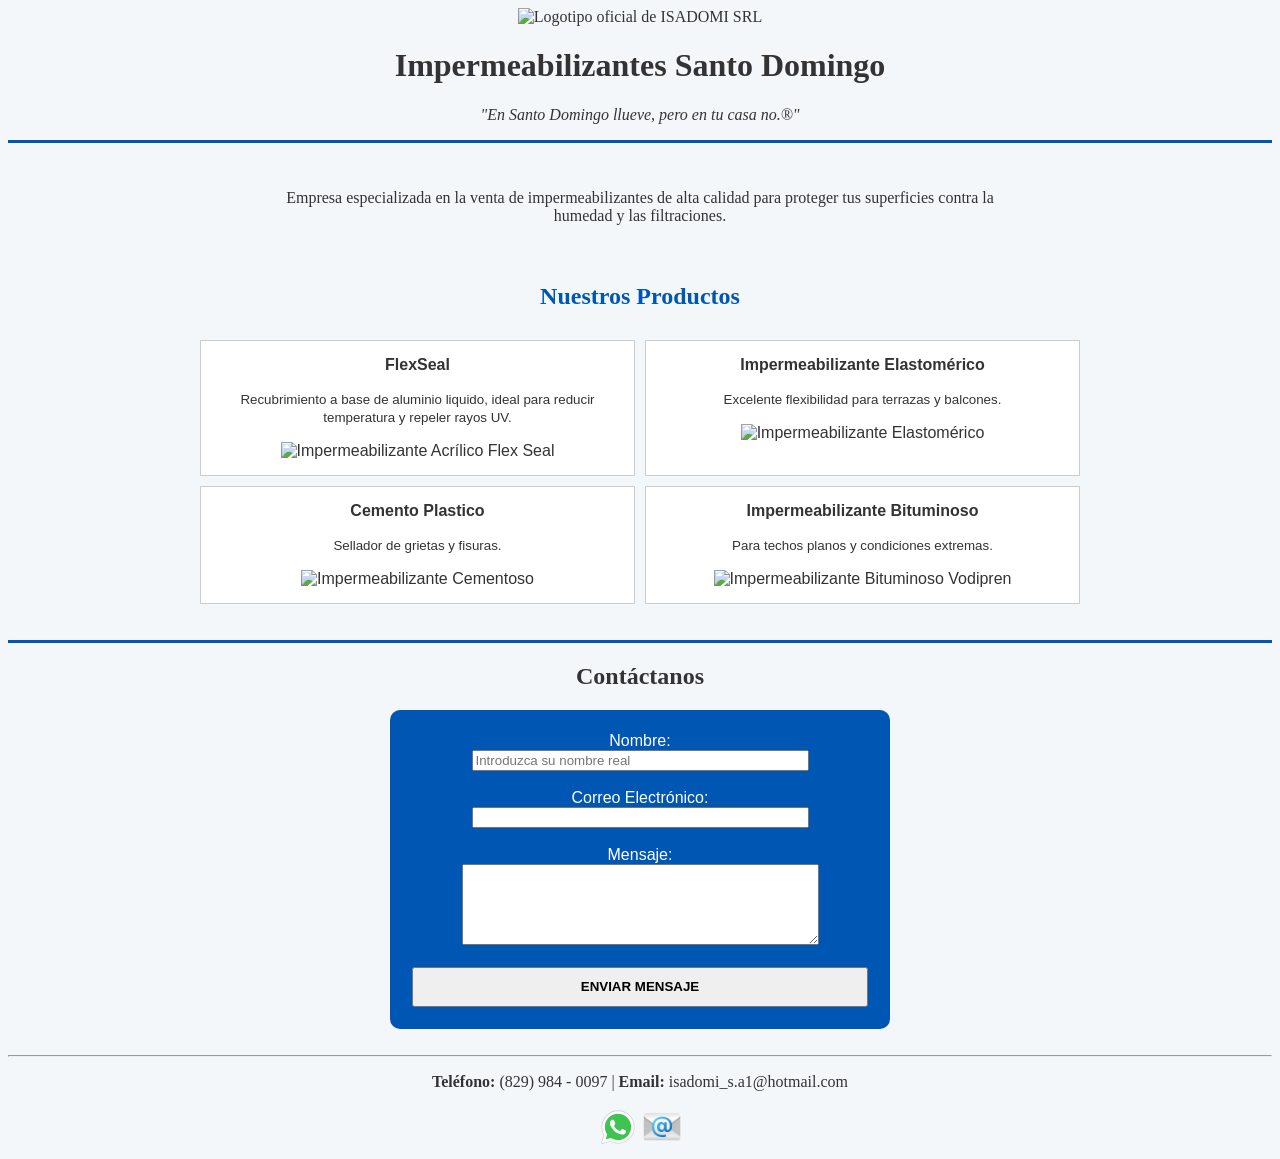
==== index.html @ 2c36d173 "Update product descriptions and images in index.html" ====
<!DOCTYPE html>
<html lang="es">
<head>
    <meta charset="UTF-8" />
    <meta name="viewport" content="width=device-width, initial-scale=1.0" />
    <title>ISADOMI SRL | Catálogo de Productos</title>
</head>
<body bgcolor="#F4F7F9" text="#333333">

    <header align="center">
        <img src="PRODUCTOS Y LOGO/LOGO ISADOMI.png" alt="Logotipo oficial de ISADOMI SRL" width="350" />
        <h1>Impermeabilizantes Santo Domingo</h1>
        <p><i>"En Santo Domingo llueve, pero en tu casa no.®"</i></p>
    </header>
    
    <hr color="#0056b3" size="3" />

    <main>
        <section align="center">
            <table width="800" align="center" cellpadding="20">
                <tr>
                    <td>
                        <p align="center">
                            Empresa especializada en la venta de impermeabilizantes de alta calidad para proteger tus superficies contra la humedad y las filtraciones.
                        </p>
                    </td>
                </tr>
            </table>
        </section>

        <h2 align="center"><font color="#0056b3">Nuestros Productos</font></h2>

        <table width="900" align="center" border="0" cellpadding="15" cellspacing="10">
            <tr>
                <td width="50%" bgcolor="#FFFFFF" align="center" valign="top" style="border: 1px solid #CCCCCC;">
                    <font face="Arial">
                        <strong>FlexSeal</strong>
                        <p><small>Recubrimiento a base de aluminio liquido, ideal para reducir temperatura y repeler rayos UV.</small></p>
                        <img src="PRODUCTOS Y LOGO/Flex-Seal-Aluminio.jpg" alt="Impermeabilizante Acrílico Flex Seal" height="180" />
                    </font>
                </td>
                <td width="50%" bgcolor="#FFFFFF" align="center" valign="top" style="border: 1px solid #CCCCCC;">
                    <font face="Arial">
                        <strong>Impermeabilizante Elastomérico</strong>
                        <p><small>Excelente flexibilidad para terrazas y balcones.</small></p>
                        <img src="PRODUCTOS Y LOGO/Copia de Unknown.jpeg" alt="Impermeabilizante Elastomérico" height="180" />
                    </font>
                </td>
            </tr>
            <tr>
                <td width="50%" bgcolor="#FFFFFF" align="center" valign="top" style="border: 1px solid #CCCCCC;">
                    <font face="Arial">
                        <strong>Cemento Plastico</strong>
                        <p><small>Sellador de grietas y fisuras.</small></p>
                        <img src="PRODUCTOS Y LOGO/Cemento-Plastico.jpg" alt="Impermeabilizante Cementoso" height="180" />
                    </font>
                </td>
                <td width="50%" bgcolor="#FFFFFF" align="center" valign="top" style="border: 1px solid #CCCCCC;">
                    <font face="Arial">
                        <strong>Impermeabilizante Bituminoso</strong>
                        <p><small>Para techos planos y condiciones extremas.</small></p>
                        <img src="PRODUCTOS Y LOGO/Vodipren-90.jpg" alt="Impermeabilizante Bituminoso Vodipren" height="180" />
                    </font>
                </td>
            </tr>
        </table>

        <br />
        <hr color="#0056b3" size="3" />

        <section align="center">
            <h2>Contáctanos</h2>
            <table bgcolor="#0056b3" width="500" align="center" cellpadding="20" style="border-radius: 10px;">
                <tr>
                    <td>
                        <font color="#FFFFFF" face="Arial">
                            <form action="procesar.php" method="post">
                                <label for="nombre">Nombre:</label><br />
                                <input type="text" id="nombre" name="nombre" placeholder="Introduzca su nombre real"

                                    size="40" required /><br /><br />

                                <label for="correo">Correo Electrónico:</label><br />
                                <input type="email" id="correo" name="correo" size="40" required /><br /><br />

                                <label for="mensaje">Mensaje:</label><br />
                                <textarea id="mensaje" name="mensaje" rows="5" cols="42" required></textarea><br /><br />

                                <button type="submit" style="width: 100%; height: 40px; cursor: pointer;"><b>ENVIAR MENSAJE</b></button>
                            </form>
                        </font>
                    </td>
                </tr>
            </table>
        </section>
    </main>

    <br />
    <footer align="center">
        <hr />
        <p><strong>Teléfono: </strong>(829) 984 - 0097 | <strong>Email: </strong> isadomi_s.a1@hotmail.com</p>
        <a href="https://wa.me/18299840097"><img src="PRODUCTOS Y LOGO/icons8-whatsapp.svg" alt="WhatsApp" width="40" /></a>
        <a href="mailto:isadomi_s.a1@hotmail.com"><img src="PRODUCTOS Y LOGO/icons8-correo-electrónico-48.png" alt="Email" width="40" /></a>
    </footer>
</body>
</html>
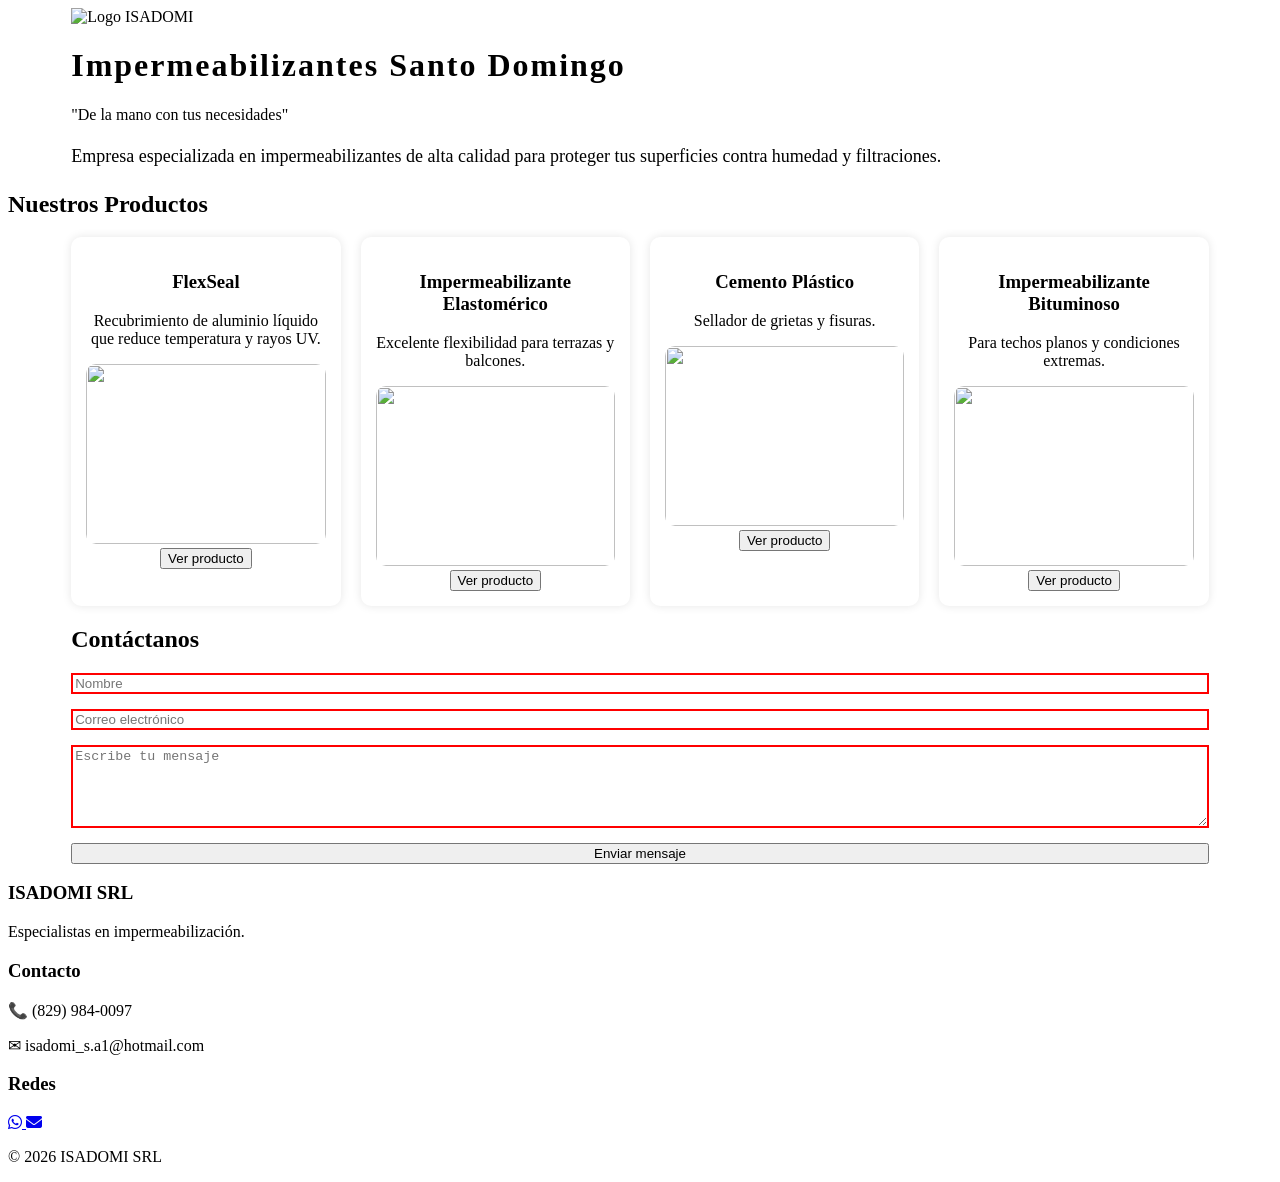
==== commit cbd733ae: "Update index.html" ====
--- a/index.html
+++ b/index.html
@@ -1,109 +1,223 @@
 <!DOCTYPE html>
 <html lang="es">
 <head>
-    <meta charset="UTF-8" />
-    <meta name="viewport" content="width=device-width, initial-scale=1.0" />
-    <title>ISADOMI SRL | Catálogo de Productos</title>
+<meta charset="UTF-8">
+<meta name="viewport" content="width=device-width, initial-scale=1.0">
+
+<title>ISADOMI SRL | Impermeabilizantes</title>
+
+<!-- Google Fonts -->
+<link href="https://fonts.googleapis.com/css2?family=Poppins:wght@300;500;700&display=swap" rel="stylesheet">
+
+<!-- FontAwesome -->
+<link rel="stylesheet" href="https://cdnjs.cloudflare.com/ajax/libs/font-awesome/6.5.0/css/all.min.css">
+
+<!-- CSS EXTERNO -->
+<link rel="stylesheet" href="estilos.css">
+
+<!-- CSS INTERNO -->
+<style>
+
+#logo{
+width:320px;
+animation: aparecer 2s ease-in-out;
+}
+
+h1{
+letter-spacing:2px;
+}
+
+.container{
+width:90%;
+margin:auto;
+}
+
+.productos{
+display:grid;
+grid-template-columns:repeat(auto-fit,minmax(250px,1fr));
+gap:20px;
+}
+
+.producto{
+background:white;
+padding:15px;
+border-radius:10px;
+box-shadow:0 0 10px rgba(0,0,0,0.1);
+text-align:center;
+}
+
+.producto img{
+width:100%;
+height:180px;
+object-fit:cover;
+border-radius:10px;
+}
+
+.form-grid{
+display:grid;
+gap:15px;
+}
+
+input:invalid, textarea:invalid{
+border:2px solid red;
+}
+
+input:valid{
+border:2px solid green;
+}
+
+@keyframes aparecer{
+from{opacity:0; transform:translateY(-20px);}
+to{opacity:1; transform:translateY(0);}
+}
+
+</style>
+
 </head>
-<body bgcolor="#F4F7F9" text="#333333">
-
-    <header align="center">
-        <img src="PRODUCTOS Y LOGO/LOGO ISADOMI.png" alt="Logotipo oficial de ISADOMI SRL" width="350" />
-        <h1>Impermeabilizantes Santo Domingo</h1>
-        <p><i>"En Santo Domingo llueve, pero en tu casa no.®"</i></p>
-    </header>
-    
-    <hr color="#0056b3" size="3" />
-
-    <main>
-        <section align="center">
-            <table width="800" align="center" cellpadding="20">
-                <tr>
-                    <td>
-                        <p align="center">
-                            Empresa especializada en la venta de impermeabilizantes de alta calidad para proteger tus superficies contra la humedad y las filtraciones.
-                        </p>
-                    </td>
-                </tr>
-            </table>
-        </section>
-
-        <h2 align="center"><font color="#0056b3">Nuestros Productos</font></h2>
-
-        <table width="900" align="center" border="0" cellpadding="15" cellspacing="10">
-            <tr>
-                <td width="50%" bgcolor="#FFFFFF" align="center" valign="top" style="border: 1px solid #CCCCCC;">
-                    <font face="Arial">
-                        <strong>FlexSeal</strong>
-                        <p><small>Recubrimiento a base de aluminio liquido, ideal para reducir temperatura y repeler rayos UV.</small></p>
-                        <img src="PRODUCTOS Y LOGO/Flex-Seal-Aluminio.jpg" alt="Impermeabilizante Acrílico Flex Seal" height="180" />
-                    </font>
-                </td>
-                <td width="50%" bgcolor="#FFFFFF" align="center" valign="top" style="border: 1px solid #CCCCCC;">
-                    <font face="Arial">
-                        <strong>Impermeabilizante Elastomérico</strong>
-                        <p><small>Excelente flexibilidad para terrazas y balcones.</small></p>
-                        <img src="PRODUCTOS Y LOGO/Copia de Unknown.jpeg" alt="Impermeabilizante Elastomérico" height="180" />
-                    </font>
-                </td>
-            </tr>
-            <tr>
-                <td width="50%" bgcolor="#FFFFFF" align="center" valign="top" style="border: 1px solid #CCCCCC;">
-                    <font face="Arial">
-                        <strong>Cemento Plastico</strong>
-                        <p><small>Sellador de grietas y fisuras.</small></p>
-                        <img src="PRODUCTOS Y LOGO/Cemento-Plastico.jpg" alt="Impermeabilizante Cementoso" height="180" />
-                    </font>
-                </td>
-                <td width="50%" bgcolor="#FFFFFF" align="center" valign="top" style="border: 1px solid #CCCCCC;">
-                    <font face="Arial">
-                        <strong>Impermeabilizante Bituminoso</strong>
-                        <p><small>Para techos planos y condiciones extremas.</small></p>
-                        <img src="PRODUCTOS Y LOGO/Vodipren-90.jpg" alt="Impermeabilizante Bituminoso Vodipren" height="180" />
-                    </font>
-                </td>
-            </tr>
-        </table>
-
-        <br />
-        <hr color="#0056b3" size="3" />
-
-        <section align="center">
-            <h2>Contáctanos</h2>
-            <table bgcolor="#0056b3" width="500" align="center" cellpadding="20" style="border-radius: 10px;">
-                <tr>
-                    <td>
-                        <font color="#FFFFFF" face="Arial">
-                            <form action="procesar.php" method="post">
-                                <label for="nombre">Nombre:</label><br />
-                                <input type="text" id="nombre" name="nombre" placeholder="Introduzca su nombre real"
-
-                                    size="40" required /><br /><br />
-
-                                <label for="correo">Correo Electrónico:</label><br />
-                                <input type="email" id="correo" name="correo" size="40" required /><br /><br />
-
-                                <label for="mensaje">Mensaje:</label><br />
-                                <textarea id="mensaje" name="mensaje" rows="5" cols="42" required></textarea><br /><br />
-
-                                <button type="submit" style="width: 100%; height: 40px; cursor: pointer;"><b>ENVIAR MENSAJE</b></button>
-                            </form>
-                        </font>
-                    </td>
-                </tr>
-            </table>
-        </section>
-    </main>
-
-    <br />
-    <footer align="center">
-        <hr />
-        <p><strong>Teléfono: </strong>(829) 984 - 0097 | <strong>Email: </strong> isadomi_s.a1@hotmail.com</p>
-        <a href="https://wa.me/18299840097"><img src="PRODUCTOS Y LOGO/icons8-whatsapp.svg" alt="WhatsApp" width="40" /></a>
-        <a href="mailto:isadomi_s.a1@hotmail.com"><img src="PRODUCTOS Y LOGO/icons8-correo-electrónico-48.png" alt="Email" width="40" /></a>
-    </footer>
+
+<body>
+
+<header class="container header-flex">
+
+<img id="logo" src="PRODUCTOS Y LOGO/LOGO ISADOMI.png" alt="Logo ISADOMI">
+
+<div>
+<h1>Impermeabilizantes Santo Domingo</h1>
+<p>"De la mano con tus necesidades"</p>
+</div>
+
+</header>
+
+
+<section class="container intro">
+
+<p style="font-size:18px; line-height:1.6;">
+Empresa especializada en impermeabilizantes de alta calidad para proteger tus superficies contra humedad y filtraciones.
+</p>
+
+</section>
+
+
+<h2 class="titulo-seccion">Nuestros Productos</h2>
+
+
+<section class="container productos">
+
+<div class="producto">
+
+<h3>FlexSeal</h3>
+
+<p>Recubrimiento de aluminio líquido que reduce temperatura y rayos UV.</p>
+
+<img src="PRODUCTOS Y LOGO/Flex-Seal-Aluminio.jpg">
+
+<button class="button">Ver producto</button>
+
+</div>
+
+
+<div class="producto">
+
+<h3>Impermeabilizante Elastomérico</h3>
+
+<p>Excelente flexibilidad para terrazas y balcones.</p>
+
+<img src="PRODUCTOS Y LOGO/Copia de Unknown.jpeg">
+
+<button class="button">Ver producto</button>
+
+</div>
+
+
+<div class="producto">
+
+<h3>Cemento Plástico</h3>
+
+<p>Sellador de grietas y fisuras.</p>
+
+<img src="PRODUCTOS Y LOGO/Cemento-Plastico.jpg">
+
+<button class="button">Ver producto</button>
+
+</div>
+
+
+<div class="producto">
+
+<h3>Impermeabilizante Bituminoso</h3>
+
+<p>Para techos planos y condiciones extremas.</p>
+
+<img src="PRODUCTOS Y LOGO/Vodipren-90.jpg">
+
+<button class="button">Ver producto</button>
+
+</div>
+
+</section>
+
+
+<section class="container contacto">
+
+<h2 class="titulo-seccion">Contáctanos</h2>
+
+<form class="form-grid">
+
+<input type="text" placeholder="Nombre" required>
+
+<input type="email" placeholder="Correo electrónico" required>
+
+<textarea placeholder="Escribe tu mensaje" rows="5" required></textarea>
+
+<button class="button">Enviar mensaje</button>
+
+</form>
+
+</section>
+
+
+<footer class="footer">
+
+<div class="footer-grid">
+
+<div>
+
+<h3>ISADOMI SRL</h3>
+
+<p>Especialistas en impermeabilización.</p>
+
+</div>
+
+<div>
+
+<h3>Contacto</h3>
+
+<p>📞 (829) 984-0097</p>
+<p>✉ isadomi_s.a1@hotmail.com</p>
+
+</div>
+
+<div>
+
+<h3>Redes</h3>
+
+<a class="social" href="https://wa.me/18299840097">
+<i class="fab fa-whatsapp"></i>
+</a>
+
+<a class="social" href="mailto:isadomi_s.a1@hotmail.com">
+<i class="fas fa-envelope"></i>
+</a>
+
+</div>
+
+</div>
+
+<p class="copyright">
+© 2026 ISADOMI SRL
+</p>
+
+</footer>
+
 </body>
 </html>
-
-
-
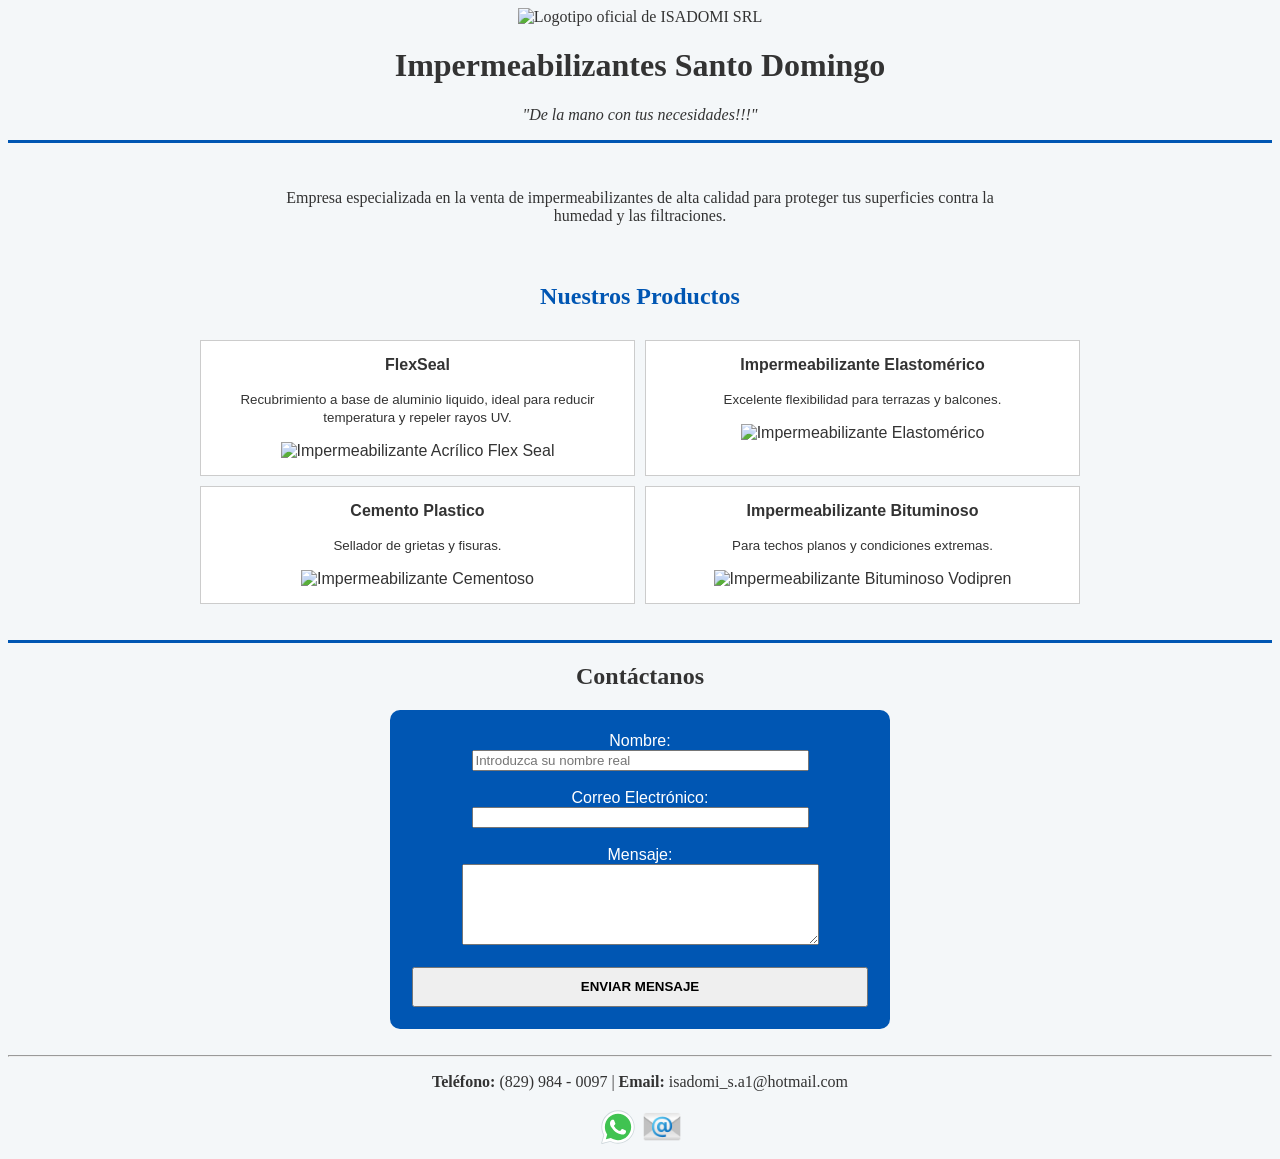
==== commit 8849d850: "Update index.html" ====
--- a/index.html
+++ b/index.html
@@ -1,223 +1 @@
-<!DOCTYPE html>
-<html lang="es">
-<head>
-<meta charset="UTF-8">
-<meta name="viewport" content="width=device-width, initial-scale=1.0">
-
-<title>ISADOMI SRL | Impermeabilizantes</title>
-
-<!-- Google Fonts -->
-<link href="https://fonts.googleapis.com/css2?family=Poppins:wght@300;500;700&display=swap" rel="stylesheet">
-
-<!-- FontAwesome -->
-<link rel="stylesheet" href="https://cdnjs.cloudflare.com/ajax/libs/font-awesome/6.5.0/css/all.min.css">
-
-<!-- CSS EXTERNO -->
-<link rel="stylesheet" href="estilos.css">
-
-<!-- CSS INTERNO -->
-<style>
-
-#logo{
-width:320px;
-animation: aparecer 2s ease-in-out;
-}
-
-h1{
-letter-spacing:2px;
-}
-
-.container{
-width:90%;
-margin:auto;
-}
-
-.productos{
-display:grid;
-grid-template-columns:repeat(auto-fit,minmax(250px,1fr));
-gap:20px;
-}
-
-.producto{
-background:white;
-padding:15px;
-border-radius:10px;
-box-shadow:0 0 10px rgba(0,0,0,0.1);
-text-align:center;
-}
-
-.producto img{
-width:100%;
-height:180px;
-object-fit:cover;
-border-radius:10px;
-}
-
-.form-grid{
-display:grid;
-gap:15px;
-}
-
-input:invalid, textarea:invalid{
-border:2px solid red;
-}
-
-input:valid{
-border:2px solid green;
-}
-
-@keyframes aparecer{
-from{opacity:0; transform:translateY(-20px);}
-to{opacity:1; transform:translateY(0);}
-}
-
-</style>
-
-</head>
-
-<body>
-
-<header class="container header-flex">
-
-<img id="logo" src="PRODUCTOS Y LOGO/LOGO ISADOMI.png" alt="Logo ISADOMI">
-
-<div>
-<h1>Impermeabilizantes Santo Domingo</h1>
-<p>"De la mano con tus necesidades"</p>
-</div>
-
-</header>
-
-
-<section class="container intro">
-
-<p style="font-size:18px; line-height:1.6;">
-Empresa especializada en impermeabilizantes de alta calidad para proteger tus superficies contra humedad y filtraciones.
-</p>
-
-</section>
-
-
-<h2 class="titulo-seccion">Nuestros Productos</h2>
-
-
-<section class="container productos">
-
-<div class="producto">
-
-<h3>FlexSeal</h3>
-
-<p>Recubrimiento de aluminio líquido que reduce temperatura y rayos UV.</p>
-
-<img src="PRODUCTOS Y LOGO/Flex-Seal-Aluminio.jpg">
-
-<button class="button">Ver producto</button>
-
-</div>
-
-
-<div class="producto">
-
-<h3>Impermeabilizante Elastomérico</h3>
-
-<p>Excelente flexibilidad para terrazas y balcones.</p>
-
-<img src="PRODUCTOS Y LOGO/Copia de Unknown.jpeg">
-
-<button class="button">Ver producto</button>
-
-</div>
-
-
-<div class="producto">
-
-<h3>Cemento Plástico</h3>
-
-<p>Sellador de grietas y fisuras.</p>
-
-<img src="PRODUCTOS Y LOGO/Cemento-Plastico.jpg">
-
-<button class="button">Ver producto</button>
-
-</div>
-
-
-<div class="producto">
-
-<h3>Impermeabilizante Bituminoso</h3>
-
-<p>Para techos planos y condiciones extremas.</p>
-
-<img src="PRODUCTOS Y LOGO/Vodipren-90.jpg">
-
-<button class="button">Ver producto</button>
-
-</div>
-
-</section>
-
-
-<section class="container contacto">
-
-<h2 class="titulo-seccion">Contáctanos</h2>
-
-<form class="form-grid">
-
-<input type="text" placeholder="Nombre" required>
-
-<input type="email" placeholder="Correo electrónico" required>
-
-<textarea placeholder="Escribe tu mensaje" rows="5" required></textarea>
-
-<button class="button">Enviar mensaje</button>
-
-</form>
-
-</section>
-
-
-<footer class="footer">
-
-<div class="footer-grid">
-
-<div>
-
-<h3>ISADOMI SRL</h3>
-
-<p>Especialistas en impermeabilización.</p>
-
-</div>
-
-<div>
-
-<h3>Contacto</h3>
-
-<p>📞 (829) 984-0097</p>
-<p>✉ isadomi_s.a1@hotmail.com</p>
-
-</div>
-
-<div>
-
-<h3>Redes</h3>
-
-<a class="social" href="https://wa.me/18299840097">
-<i class="fab fa-whatsapp"></i>
-</a>
-
-<a class="social" href="mailto:isadomi_s.a1@hotmail.com">
-<i class="fas fa-envelope"></i>
-</a>
-
-</div>
-
-</div>
-
-<p class="copyright">
-© 2026 ISADOMI SRL
-</p>
-
-</footer>
-
-</body>
-</html>
+<!DOCTYPE html> <html lang="es"> <head> <meta charset="UTF-8" /> <meta name="viewport" content="width=device-width, initial-scale=1.0" /> <title>ISADOMI SRL | Catálogo de Productos</title> </head> <body bgcolor="#F4F7F9" text="#333333"> <header align="center"> <img src="PRODUCTOS Y LOGO/LOGO ISADOMI.png" alt="Logotipo oficial de ISADOMI SRL" width="350" /> <h1>Impermeabilizantes Santo Domingo</h1> <p><i>"De la mano con tus necesidades!!!"</i></p> </header> <hr color="#0056b3" size="3" /> <main> <section align="center"> <table width="800" align="center" cellpadding="20"> <tr> <td> <p align="center"> Empresa especializada en la venta de impermeabilizantes de alta calidad para proteger tus superficies contra la humedad y las filtraciones. </p> </td> </tr> </table> </section> <h2 align="center"><font color="#0056b3">Nuestros Productos</font></h2> <table width="900" align="center" border="0" cellpadding="15" cellspacing="10"> <tr> <td width="50%" bgcolor="#FFFFFF" align="center" valign="top" style="border: 1px solid #CCCCCC;"> <font face="Arial"> <strong>FlexSeal</strong> <p><small>Recubrimiento a base de aluminio liquido, ideal para reducir temperatura y repeler rayos UV.</small></p> <img src="PRODUCTOS Y LOGO/Flex-Seal-Aluminio.jpg" alt="Impermeabilizante Acrílico Flex Seal" height="180" /> </font> </td> <td width="50%" bgcolor="#FFFFFF" align="center" valign="top" style="border: 1px solid #CCCCCC;"> <font face="Arial"> <strong>Impermeabilizante Elastomérico</strong> <p><small>Excelente flexibilidad para terrazas y balcones.</small></p> <img src="PRODUCTOS Y LOGO/Copia de Unknown.jpeg" alt="Impermeabilizante Elastomérico" height="180" /> </font> </td> </tr> <tr> <td width="50%" bgcolor="#FFFFFF" align="center" valign="top" style="border: 1px solid #CCCCCC;"> <font face="Arial"> <strong>Cemento Plastico</strong> <p><small>Sellador de grietas y fisuras.</small></p> <img src="PRODUCTOS Y LOGO/Cemento-Plastico.jpg" alt="Impermeabilizante Cementoso" height="180" /> </font> </td> <td width="50%" bgcolor="#FFFFFF" align="center" valign="top" style="border: 1px solid #CCCCCC;"> <font face="Arial"> <strong>Impermeabilizante Bituminoso</strong> <p><small>Para techos planos y condiciones extremas.</small></p> <img src="PRODUCTOS Y LOGO/Vodipren-90.jpg" alt="Impermeabilizante Bituminoso Vodipren" height="180" /> </font> </td> </tr> </table> <br /> <hr color="#0056b3" size="3" /> <section align="center"> <h2>Contáctanos</h2> <table bgcolor="#0056b3" width="500" align="center" cellpadding="20" style="border-radius: 10px;"> <tr> <td> <font color="#FFFFFF" face="Arial"> <form action="procesar.php" method="post"> <label for="nombre">Nombre:</label><br /> <input type="text" id="nombre" name="nombre" placeholder="Introduzca su nombre real" size="40" required /><br /><br /> <label for="correo">Correo Electrónico:</label><br /> <input type="email" id="correo" name="correo" size="40" required /><br /><br /> <label for="mensaje">Mensaje:</label><br /> <textarea id="mensaje" name="mensaje" rows="5" cols="42" required></textarea><br /><br /> <button type="submit" style="width: 100%; height: 40px; cursor: pointer;"><b>ENVIAR MENSAJE</b></button> </form> </font> </td> </tr> </table> </section> </main> <br /> <footer align="center"> <hr /> <p><strong>Teléfono: </strong>(829) 984 - 0097 | <strong>Email: </strong> isadomi_s.a1@hotmail.com</p> <a href="https://wa.me/18299840097"><img src="PRODUCTOS Y LOGO/icons8-whatsapp.svg" alt="WhatsApp" width="40" /></a> <a href="mailto:isadomi_s.a1@hotmail.com"><img src="PRODUCTOS Y LOGO/icons8-correo-electrónico-48.png" alt="Email" width="40" /></a> </footer> </body> </html>
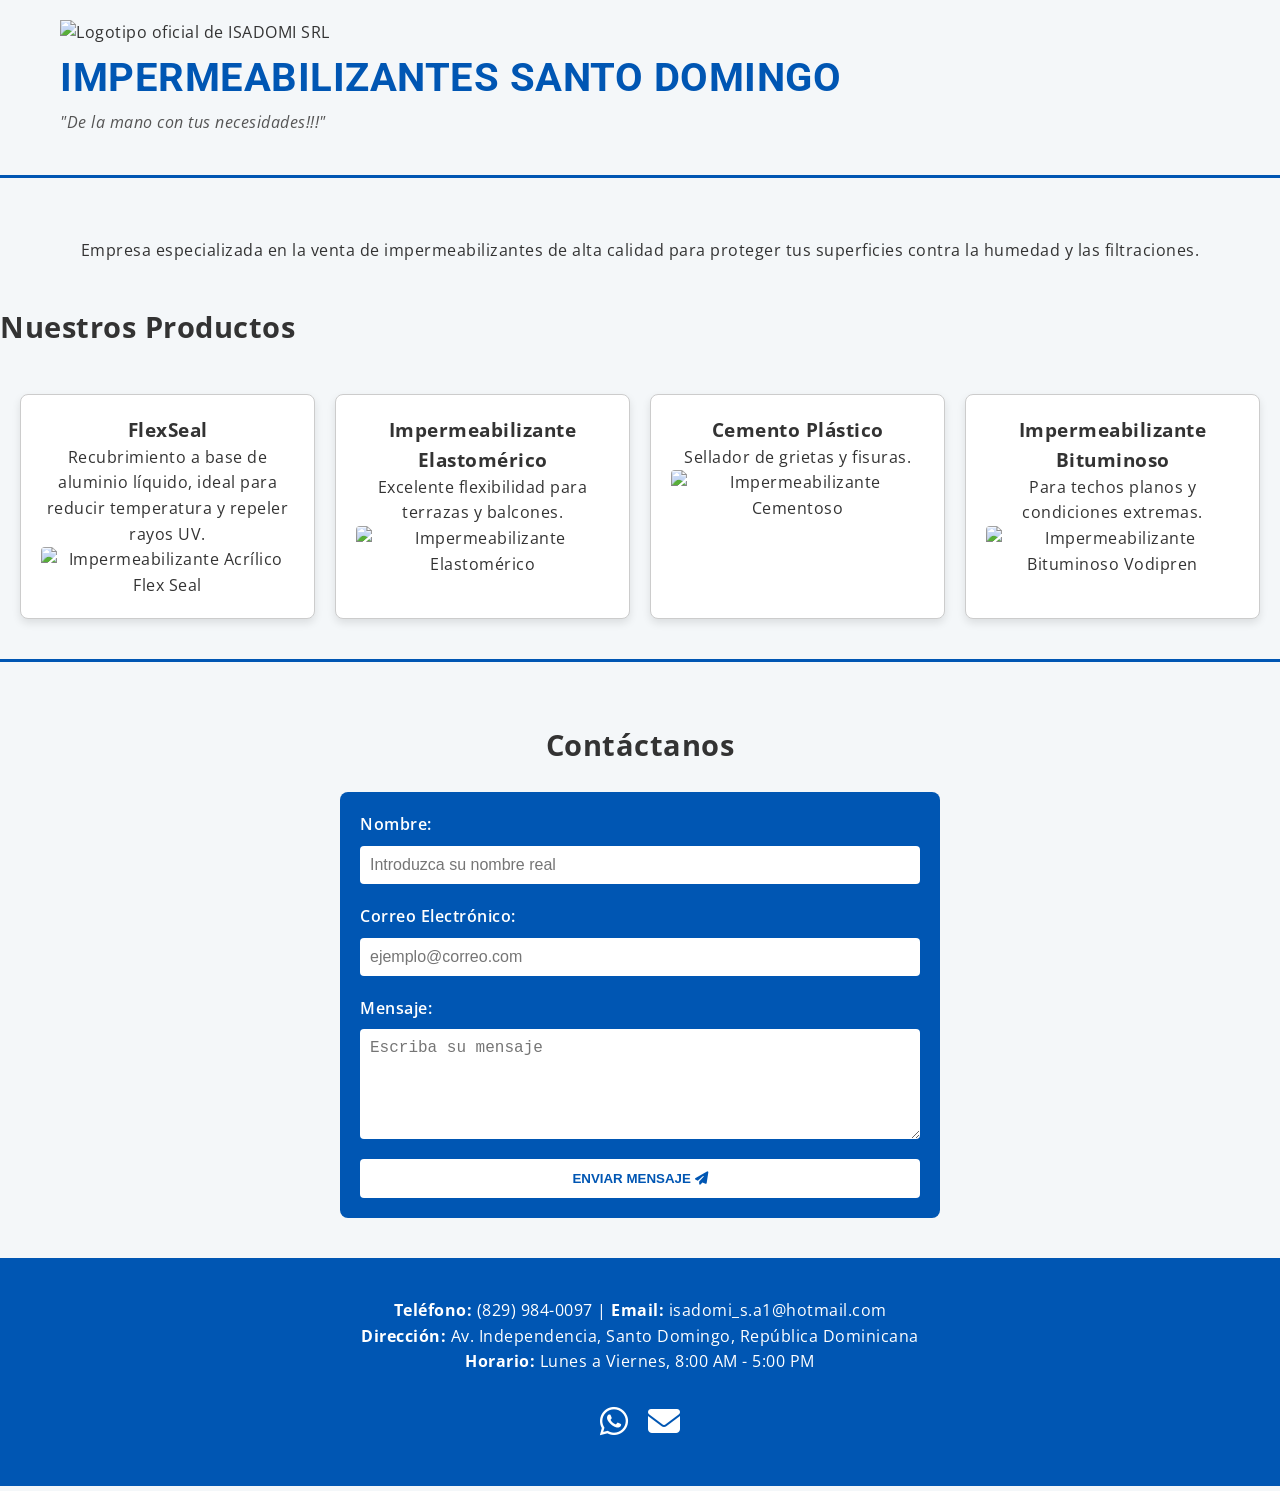
==== commit ebd369f8: "Update index.html" ====
--- a/index.html
+++ b/index.html
@@ -1 +1,127 @@
-<!DOCTYPE html> <html lang="es"> <head> <meta charset="UTF-8" /> <meta name="viewport" content="width=device-width, initial-scale=1.0" /> <title>ISADOMI SRL | Catálogo de Productos</title> </head> <body bgcolor="#F4F7F9" text="#333333"> <header align="center"> <img src="PRODUCTOS Y LOGO/LOGO ISADOMI.png" alt="Logotipo oficial de ISADOMI SRL" width="350" /> <h1>Impermeabilizantes Santo Domingo</h1> <p><i>"De la mano con tus necesidades!!!"</i></p> </header> <hr color="#0056b3" size="3" /> <main> <section align="center"> <table width="800" align="center" cellpadding="20"> <tr> <td> <p align="center"> Empresa especializada en la venta de impermeabilizantes de alta calidad para proteger tus superficies contra la humedad y las filtraciones. </p> </td> </tr> </table> </section> <h2 align="center"><font color="#0056b3">Nuestros Productos</font></h2> <table width="900" align="center" border="0" cellpadding="15" cellspacing="10"> <tr> <td width="50%" bgcolor="#FFFFFF" align="center" valign="top" style="border: 1px solid #CCCCCC;"> <font face="Arial"> <strong>FlexSeal</strong> <p><small>Recubrimiento a base de aluminio liquido, ideal para reducir temperatura y repeler rayos UV.</small></p> <img src="PRODUCTOS Y LOGO/Flex-Seal-Aluminio.jpg" alt="Impermeabilizante Acrílico Flex Seal" height="180" /> </font> </td> <td width="50%" bgcolor="#FFFFFF" align="center" valign="top" style="border: 1px solid #CCCCCC;"> <font face="Arial"> <strong>Impermeabilizante Elastomérico</strong> <p><small>Excelente flexibilidad para terrazas y balcones.</small></p> <img src="PRODUCTOS Y LOGO/Copia de Unknown.jpeg" alt="Impermeabilizante Elastomérico" height="180" /> </font> </td> </tr> <tr> <td width="50%" bgcolor="#FFFFFF" align="center" valign="top" style="border: 1px solid #CCCCCC;"> <font face="Arial"> <strong>Cemento Plastico</strong> <p><small>Sellador de grietas y fisuras.</small></p> <img src="PRODUCTOS Y LOGO/Cemento-Plastico.jpg" alt="Impermeabilizante Cementoso" height="180" /> </font> </td> <td width="50%" bgcolor="#FFFFFF" align="center" valign="top" style="border: 1px solid #CCCCCC;"> <font face="Arial"> <strong>Impermeabilizante Bituminoso</strong> <p><small>Para techos planos y condiciones extremas.</small></p> <img src="PRODUCTOS Y LOGO/Vodipren-90.jpg" alt="Impermeabilizante Bituminoso Vodipren" height="180" /> </font> </td> </tr> </table> <br /> <hr color="#0056b3" size="3" /> <section align="center"> <h2>Contáctanos</h2> <table bgcolor="#0056b3" width="500" align="center" cellpadding="20" style="border-radius: 10px;"> <tr> <td> <font color="#FFFFFF" face="Arial"> <form action="procesar.php" method="post"> <label for="nombre">Nombre:</label><br /> <input type="text" id="nombre" name="nombre" placeholder="Introduzca su nombre real" size="40" required /><br /><br /> <label for="correo">Correo Electrónico:</label><br /> <input type="email" id="correo" name="correo" size="40" required /><br /><br /> <label for="mensaje">Mensaje:</label><br /> <textarea id="mensaje" name="mensaje" rows="5" cols="42" required></textarea><br /><br /> <button type="submit" style="width: 100%; height: 40px; cursor: pointer;"><b>ENVIAR MENSAJE</b></button> </form> </font> </td> </tr> </table> </section> </main> <br /> <footer align="center"> <hr /> <p><strong>Teléfono: </strong>(829) 984 - 0097 | <strong>Email: </strong> isadomi_s.a1@hotmail.com</p> <a href="https://wa.me/18299840097"><img src="PRODUCTOS Y LOGO/icons8-whatsapp.svg" alt="WhatsApp" width="40" /></a> <a href="mailto:isadomi_s.a1@hotmail.com"><img src="PRODUCTOS Y LOGO/icons8-correo-electrónico-48.png" alt="Email" width="40" /></a> </footer> </body> </html>
+<!DOCTYPE html>
+<html lang="es">
+<head>
+    <meta charset="UTF-8" />
+    <meta name="viewport" content="width=device-width, initial-scale=1.0" />
+    <title>ISADOMI SRL | Catálogo de Productos</title>
+    <!-- Vincular archivo CSS externo -->
+    <link rel="stylesheet" href="estilos.css" />
+    <!-- Google Fonts -->
+    <link href="https://fonts.googleapis.com/css2?family=Roboto:wght@400;700&family=Open+Sans:wght@400;600&display=swap" rel="stylesheet" />
+    <!-- FontAwesome para íconos -->
+    <link rel="stylesheet" href="https://cdnjs.cloudflare.com/ajax/libs/font-awesome/6.4.0/css/all.min.css" />
+    <!-- Estilos internos -->
+    <style>
+        /* Reglas CSS internas */
+        body {
+            font-family: 'Open Sans', sans-serif;
+            line-height: 1.6;
+            letter-spacing: 0.5px;
+        }
+        h1 {
+            font-family: 'Roboto', sans-serif;
+            font-size: 2.5rem;
+            color: #0056b3;
+        }
+        h2 {
+            font-size: 1.8rem;
+            margin-bottom: 1.5rem;
+        }
+        .product-card {
+            box-shadow: 0 4px 8px rgba(0, 0, 0, 0.1);
+            transition: transform 0.3s ease;
+        }
+        .product-card:hover {
+            transform: scale(1.05);
+        }
+        #contact-form {
+            padding: 20px;
+            border-radius: 8px;
+        }
+        .social-link:active {
+            transform: scale(0.9);
+        }
+    </style>
+</head>
+<body>
+    <header style="background-color: #f4f7f9; padding: 20px 0;">
+        <div class="container">
+            <img src="PRODUCTOS Y LOGO/LOGO ISADOMI.png" alt="Logotipo oficial de ISADOMI SRL" width="350" />
+            <h1 style="text-transform: uppercase;">Impermeabilizantes Santo Domingo</h1>
+            <p style="font-style: italic; color: #555;">"De la mano con tus necesidades!!!"</p>
+        </div>
+    </header>
+
+    <hr class="divider" />
+
+    <main>
+        <section class="intro">
+            <div class="container">
+                <p>Empresa especializada en la venta de impermeabilizantes de alta calidad para proteger tus superficies contra la humedad y las filtraciones.</p>
+            </div>
+        </section>
+
+        <section class="products">
+            <h2>Nuestros Productos</h2>
+            <div class="product-grid">
+                <div class="product-card">
+                    <h3>FlexSeal</h3>
+                    <p>Recubrimiento a base de aluminio líquido, ideal para reducir temperatura y repeler rayos UV.</p>
+                    <img src="PRODUCTOS Y LOGO/Flex-Seal-Aluminio.webp" alt="Impermeabilizante Acrílico Flex Seal" height="180" />
+                </div>
+                <div class="product-card">
+                    <h3>Impermeabilizante Elastomérico</h3>
+                    <p>Excelente flexibilidad para terrazas y balcones.</p>
+                    <img src="PRODUCTOS Y LOGO/Copia de Unknown.webp" alt="Impermeabilizante Elastomérico" height="180" />
+                </div>
+                <div class="product-card">
+                    <h3>Cemento Plástico</h3>
+                    <p>Sellador de grietas y fisuras.</p>
+                    <img src="PRODUCTOS Y LOGO/Cemento-Plastico.webp" alt="Impermeabilizante Cementoso" height="180" />
+                </div>
+                <div class="product-card">
+                    <h3>Impermeabilizante Bituminoso</h3>
+                    <p>Para techos planos y condiciones extremas.</p>
+                    <img src="PRODUCTOS Y LOGO/Vodipren-90.webp" alt="Impermeabilizante Bituminoso Vodipren" height="180" />
+                </div>
+            </div>
+        </section>
+
+        <hr class="divider" />
+
+        <section class="contact">
+            <h2>Contáctanos</h2>
+            <form id="contact-form" action="procesar.php" method="post">
+                <div class="form-group">
+                    <label for="nombre">Nombre:</label>
+                    <input type="text" id="nombre" name="nombre" placeholder="Introduzca su nombre real" required />
+                    <span class="error-message">Por favor, ingrese un nombre válido.</span>
+                </div>
+                <div class="form-group">
+                    <label for="correo">Correo Electrónico:</label>
+                    <input type="email" id="correo" name="correo" placeholder="ejemplo@correo.com" required />
+                    <span class="error-message">Por favor, ingrese un correo válido.</span>
+                </div>
+                <div class="form-group">
+                    <label for="mensaje">Mensaje:</label>
+                    <textarea id="mensaje" name="mensaje" rows="5" placeholder="Escriba su mensaje" required></textarea>
+                    <span class="error-message">El mensaje no puede estar vacío.</span>
+                </div>
+                <button type="submit" class="button">ENVIAR MENSAJE <i class="fas fa-paper-plane"></i></button>
+            </form>
+        </section>
+    </main>
+
+    <footer>
+        <div class="container">
+            <p><strong>Teléfono:</strong> (829) 984-0097 | <strong>Email:</strong> isadomi_s.a1@hotmail.com</p>
+            <p><strong>Dirección:</strong> Av. Independencia, Santo Domingo, República Dominicana</p>
+            <p><strong>Horario:</strong> Lunes a Viernes, 8:00 AM - 5:00 PM</p>
+            <div class="social-links">
+                <a href="https://wa.me/18299840097" class="social-link"><i class="fab fa-whatsapp"></i></a>
+                <a href="mailto:isadomi_s.a1@hotmail.com" class="social-link"><i class="fas fa-envelope"></i></a>
+            </div>
+        </div>
+    </footer>
+</body>
+</html>
--- a/estilos.css
+++ b/estilos.css
@@ -0,0 +1,188 @@
+/* Paleta de colores modular */
+:root {
+    --primary: #0056b3;
+    --secondary: #f4f7f9;
+    --text: #333333;
+    --accent: #ffffff;
+    --error: #e74c3c;
+}
+
+/* Reset básico */
+* {
+    margin: 0;
+    padding: 0;
+    box-sizing: border-box;
+}
+
+body {
+    background-color: var(--secondary);
+    color: var(--text);
+    font-family: 'Open Sans', sans-serif;
+}
+
+/* Contenedor reutilizable */
+.container {
+    max-width: 1200px;
+    margin: 0 auto;
+    padding: 0 20px;
+}
+
+/* Divider */
+.divider {
+    border: 0;
+    height: 3px;
+    background: var(--primary);
+    margin: 20px 0;
+}
+
+/* Sección intro */
+.intro {
+    text-align: center;
+    padding: 40px 0;
+    animation: fadeIn 1s ease-in;
+}
+
+/* Grid para productos */
+.product-grid {
+    display: grid;
+    grid-template-columns: repeat(auto-fit, minmax(250px, 1fr));
+    gap: 20px;
+    padding: 20px;
+}
+
+.product-card {
+    background: var(--accent);
+    border: 1px solid #ccc;
+    border-radius: 8px;
+    text-align: center;
+    padding: 20px;
+}
+
+.product-card img {
+    max-width: 100%;
+    height: auto;
+    border-radius: 4px;
+}
+
+/* Formulario con Flexbox */
+.contact {
+    padding: 40px 0;
+    text-align: center;
+}
+
+#contact-form {
+    display: flex;
+    flex-direction: column;
+    gap: 20px;
+    max-width: 600px;
+    margin: 0 auto;
+    background: var(--primary);
+    color: var(--accent);
+}
+
+.form-group {
+    display: flex;
+    flex-direction: column;
+    text-align: left;
+}
+
+.form-group label {
+    margin-bottom: 8px;
+    font-weight: 600;
+}
+
+.form-group input,
+.form-group textarea {
+    padding: 10px;
+    border: none;
+    border-radius: 4px;
+    font-size: 1rem;
+}
+
+.form-group input:invalid:focus,
+.form-group textarea:invalid:focus {
+    border: 2px solid var(--error);
+}
+
+.error-message {
+    display: none;
+    color: var(--error);
+    font-size: 0.9rem;
+    margin-top: 5px;
+}
+
+input:invalid[required]:focus + .error-message,
+textarea:invalid[required]:focus + .error-message {
+    display: block;
+}
+
+/* Botón reutilizable */
+.button {
+    background: var(--accent);
+    color: var(--primary);
+    padding: 12px 20px;
+    border: none;
+    border-radius: 4px;
+    cursor: pointer;
+    font-weight: 700;
+    transition: background 0.3s, transform 0.2s;
+}
+
+.button:hover {
+    background: #e0e0e0;
+    transform: scale(1.05);
+}
+
+/* Footer con Flexbox */
+footer {
+    background: var(--primary);
+    color: var(--accent);
+    padding: 40px 0;
+    text-align: center;
+}
+
+.social-links {
+    display: flex;
+    justify-content: center;
+    gap: 20px;
+    margin-top: 20px;
+}
+
+.social-link {
+    color: var(--accent);
+    font-size: 2rem;
+    transition: color 0.3s, transform 0.2s;
+}
+
+.social-link:hover {
+    color: #e0e0e0;
+}
+
+.social-link:active {
+    color: #ffd700;
+}
+
+/* Animaciones */
+@keyframes fadeIn {
+    from {
+        opacity: 0;
+        transform: translateY(20px);
+    }
+    to {
+        opacity: 1;
+        transform: translateY(0);
+    }
+}
+
+/* Responsividad */
+@media (max-width: 768px) {
+    h1 {
+        font-size: 2rem;
+    }
+    .product-grid {
+        grid-template-columns: 1fr;
+    }
+    #contact-form {
+        padding: 15px;
+    }
+}
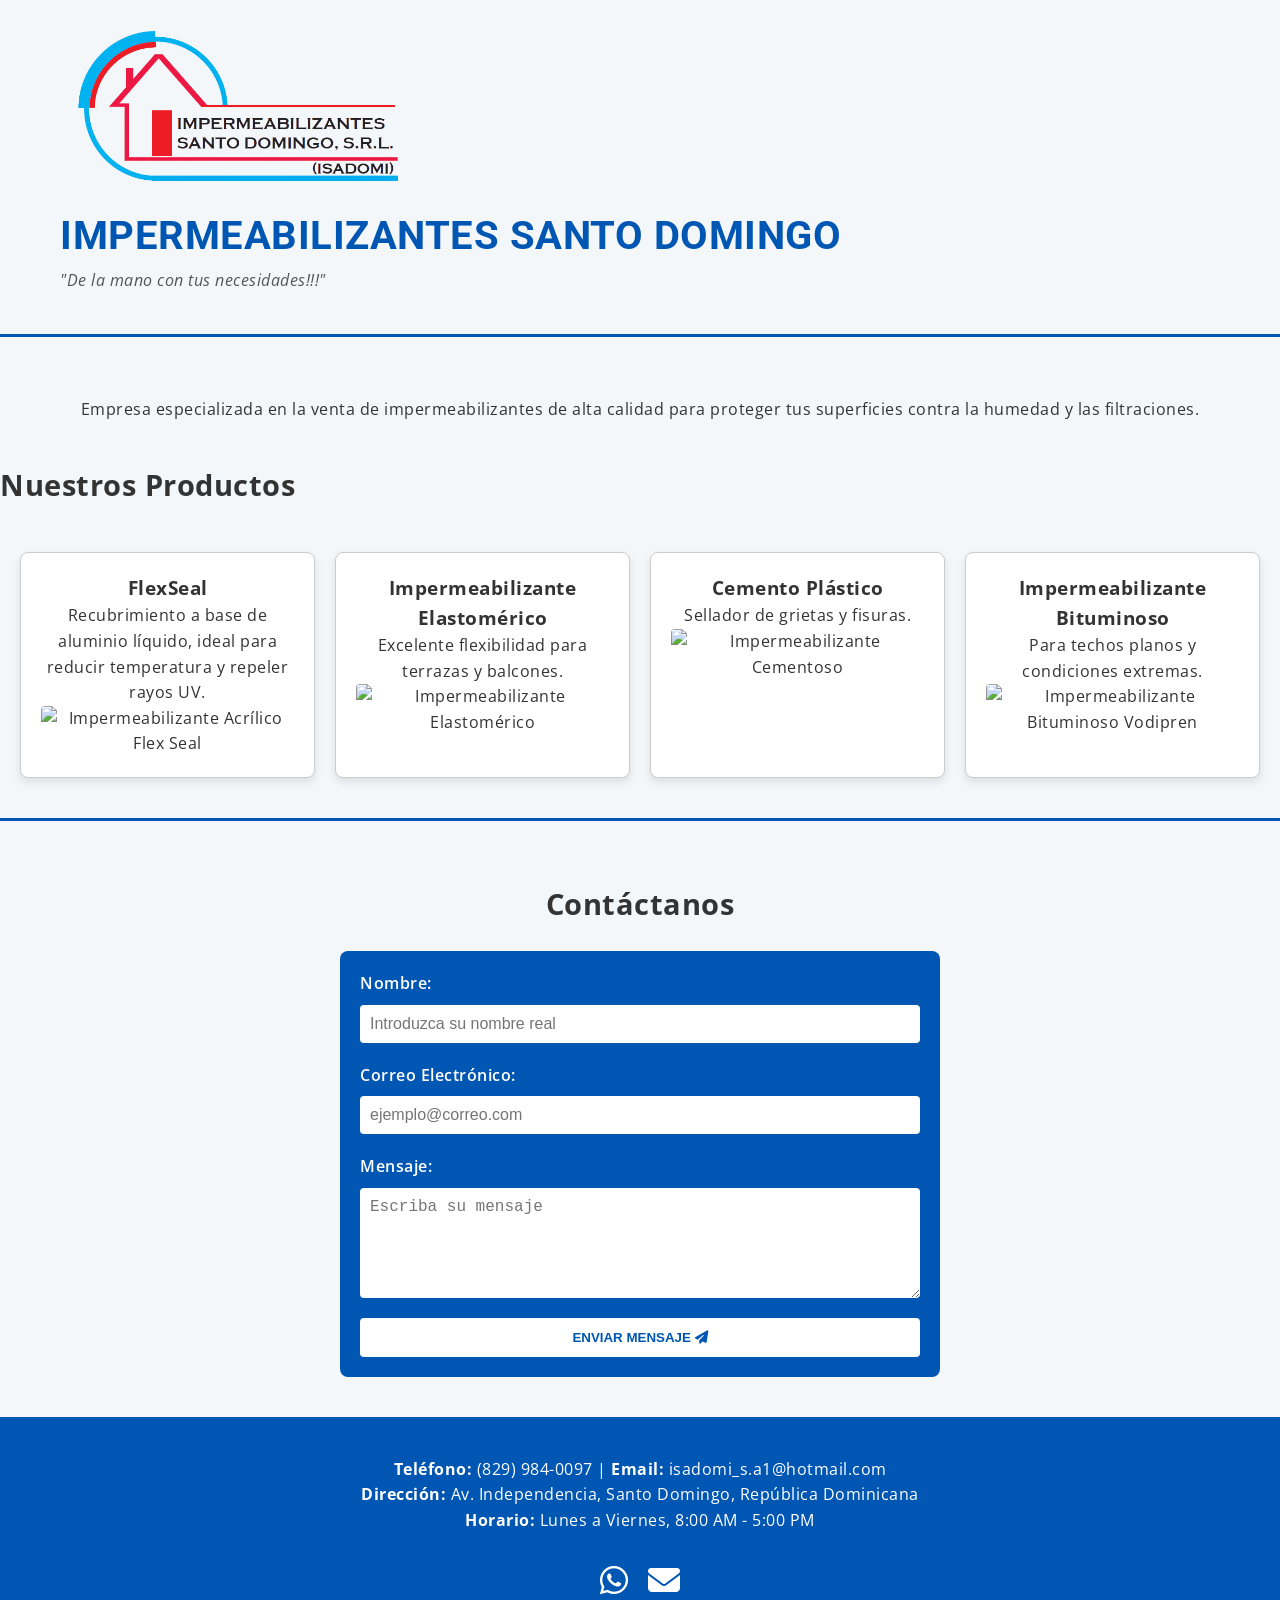
==== commit e79f56d9: "Update index.html" ====
--- a/index.html
+++ b/index.html
@@ -4,15 +4,12 @@
     <meta charset="UTF-8" />
     <meta name="viewport" content="width=device-width, initial-scale=1.0" />
     <title>ISADOMI SRL | Catálogo de Productos</title>
-    <!-- Vincular archivo CSS externo -->
+
     <link rel="stylesheet" href="estilos.css" />
-    <!-- Google Fonts -->
     <link href="https://fonts.googleapis.com/css2?family=Roboto:wght@400;700&family=Open+Sans:wght@400;600&display=swap" rel="stylesheet" />
-    <!-- FontAwesome para íconos -->
     <link rel="stylesheet" href="https://cdnjs.cloudflare.com/ajax/libs/font-awesome/6.4.0/css/all.min.css" />
-    <!-- Estilos internos -->
     <style>
-        /* Reglas CSS internas */
+
         body {
             font-family: 'Open Sans', sans-serif;
             line-height: 1.6;
@@ -67,22 +64,22 @@
                 <div class="product-card">
                     <h3>FlexSeal</h3>
                     <p>Recubrimiento a base de aluminio líquido, ideal para reducir temperatura y repeler rayos UV.</p>
-                    <img src="PRODUCTOS Y LOGO/Flex-Seal-Aluminio.webp" alt="Impermeabilizante Acrílico Flex Seal" height="180" />
+                    <img src="PRODUCTOS Y LOGO/Flex-Seal-Aluminio.jpg" alt="Impermeabilizante Acrílico Flex Seal" height="180" />
                 </div>
                 <div class="product-card">
                     <h3>Impermeabilizante Elastomérico</h3>
                     <p>Excelente flexibilidad para terrazas y balcones.</p>
-                    <img src="PRODUCTOS Y LOGO/Copia de Unknown.webp" alt="Impermeabilizante Elastomérico" height="180" />
+                    <img src="PRODUCTOS Y LOGO/Copia de Unknown.jpg" alt="Impermeabilizante Elastomérico" height="180" />
                 </div>
                 <div class="product-card">
                     <h3>Cemento Plástico</h3>
                     <p>Sellador de grietas y fisuras.</p>
-                    <img src="PRODUCTOS Y LOGO/Cemento-Plastico.webp" alt="Impermeabilizante Cementoso" height="180" />
+                    <img src="PRODUCTOS Y LOGO/Cemento-Plastico.jpg" alt="Impermeabilizante Cementoso" height="180" />
                 </div>
                 <div class="product-card">
                     <h3>Impermeabilizante Bituminoso</h3>
                     <p>Para techos planos y condiciones extremas.</p>
-                    <img src="PRODUCTOS Y LOGO/Vodipren-90.webp" alt="Impermeabilizante Bituminoso Vodipren" height="180" />
+                    <img src="PRODUCTOS Y LOGO/Vodipren-90.jpg" alt="Impermeabilizante Bituminoso Vodipren" height="180" />
                 </div>
             </div>
         </section>
@@ -125,3 +122,5 @@
     </footer>
 </body>
 </html>
+
+
--- a/estilos.css
+++ b/estilos.css
@@ -1,4 +1,3 @@
-/* Paleta de colores modular */
 :root {
     --primary: #0056b3;
     --secondary: #f4f7f9;
@@ -7,7 +6,6 @@
     --error: #e74c3c;
 }
 
-/* Reset básico */
 * {
     margin: 0;
     padding: 0;
@@ -20,14 +18,12 @@
     font-family: 'Open Sans', sans-serif;
 }
 
-/* Contenedor reutilizable */
 .container {
     max-width: 1200px;
     margin: 0 auto;
     padding: 0 20px;
 }
 
-/* Divider */
 .divider {
     border: 0;
     height: 3px;
@@ -35,14 +31,12 @@
     margin: 20px 0;
 }
 
-/* Sección intro */
 .intro {
     text-align: center;
     padding: 40px 0;
     animation: fadeIn 1s ease-in;
 }
 
-/* Grid para productos */
 .product-grid {
     display: grid;
     grid-template-columns: repeat(auto-fit, minmax(250px, 1fr));
@@ -64,7 +58,6 @@
     border-radius: 4px;
 }
 
-/* Formulario con Flexbox */
 .contact {
     padding: 40px 0;
     text-align: center;
@@ -116,7 +109,6 @@
     display: block;
 }
 
-/* Botón reutilizable */
 .button {
     background: var(--accent);
     color: var(--primary);
@@ -133,7 +125,6 @@
     transform: scale(1.05);
 }
 
-/* Footer con Flexbox */
 footer {
     background: var(--primary);
     color: var(--accent);
@@ -162,7 +153,6 @@
     color: #ffd700;
 }
 
-/* Animaciones */
 @keyframes fadeIn {
     from {
         opacity: 0;
@@ -174,7 +164,6 @@
     }
 }
 
-/* Responsividad */
 @media (max-width: 768px) {
     h1 {
         font-size: 2rem;
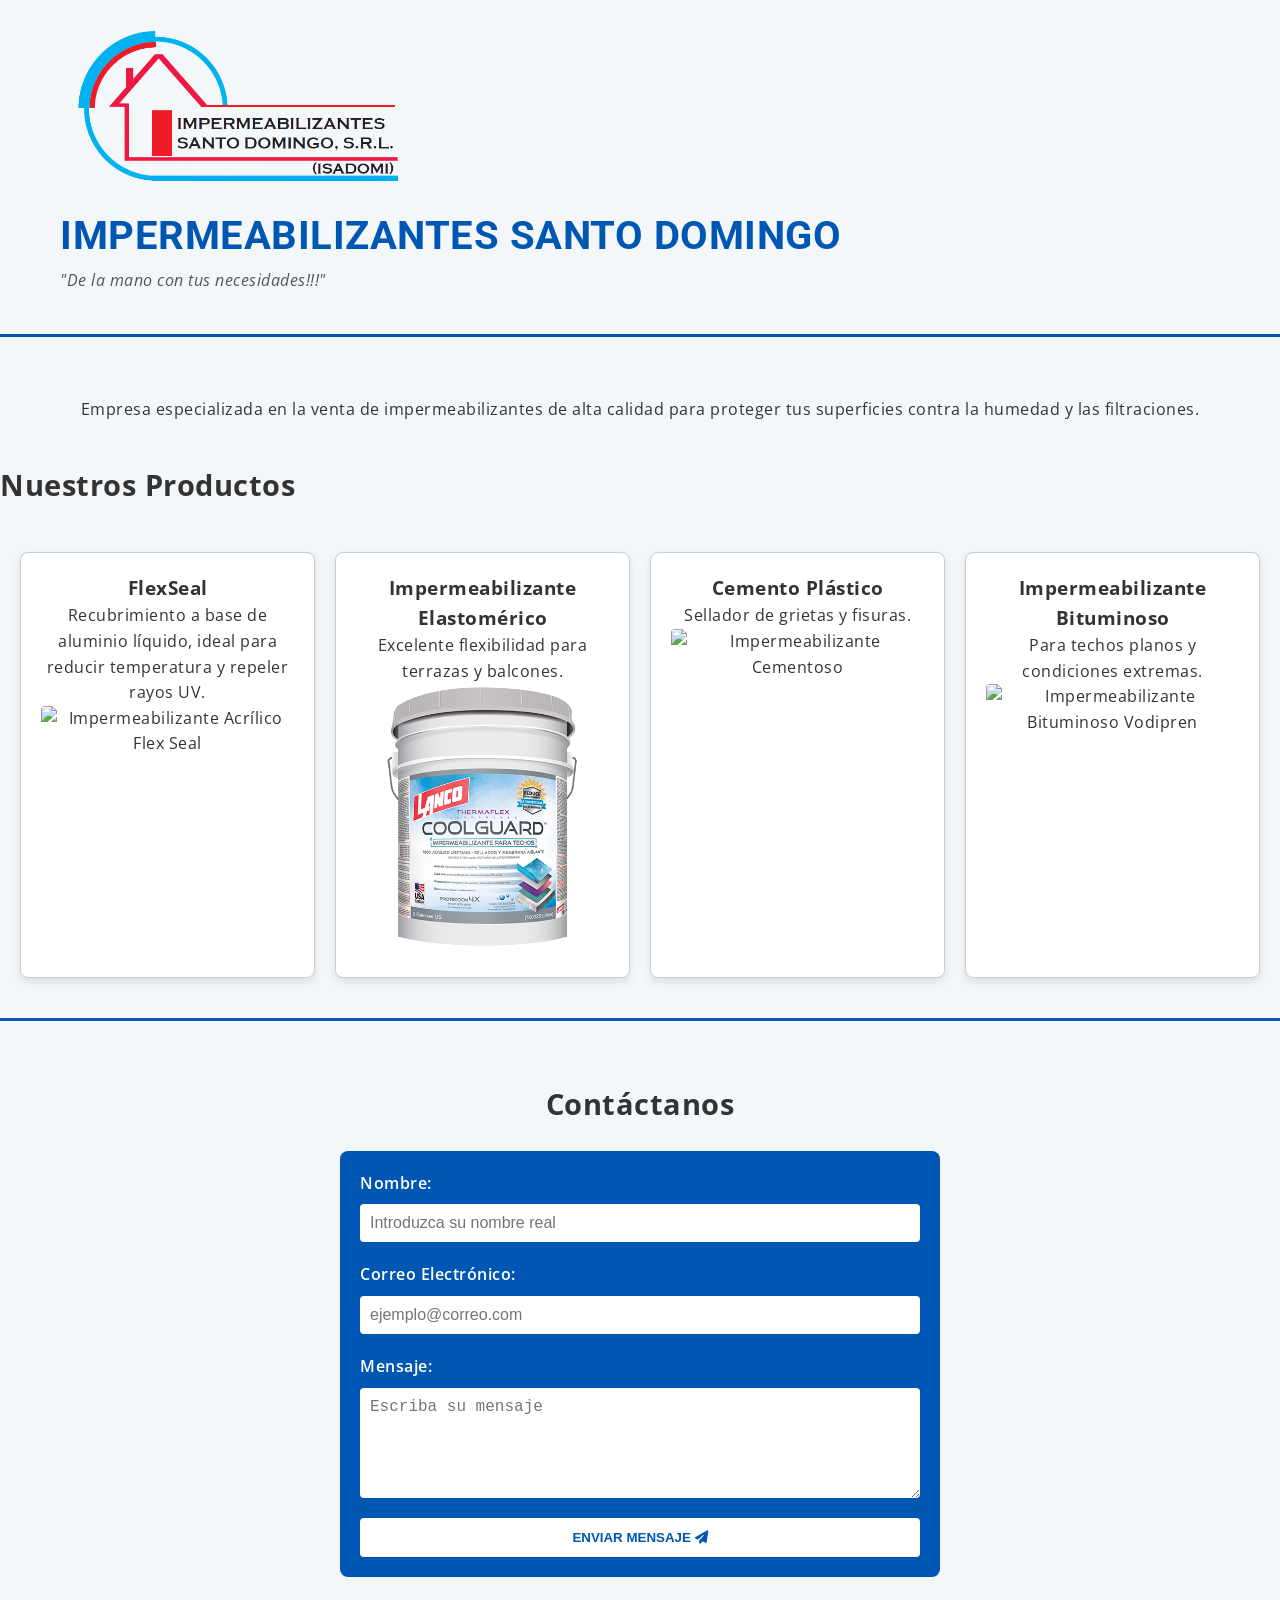
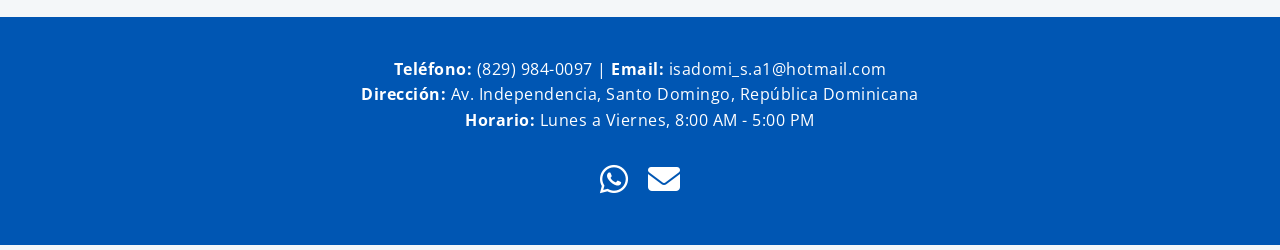
==== commit 5fb26794: "Update index.html" ====
--- a/index.html
+++ b/index.html
@@ -69,7 +69,7 @@
                 <div class="product-card">
                     <h3>Impermeabilizante Elastomérico</h3>
                     <p>Excelente flexibilidad para terrazas y balcones.</p>
-                    <img src="PRODUCTOS Y LOGO/Copia de Unknown.jpg" alt="Impermeabilizante Elastomérico" height="180" />
+                    <img src="PRODUCTOS Y LOGO/Coolguard.jpg" alt="Impermeabilizante Elastomérico" height="180" />
                 </div>
                 <div class="product-card">
                     <h3>Cemento Plástico</h3>
@@ -124,3 +124,4 @@
 </html>
 
 
+
